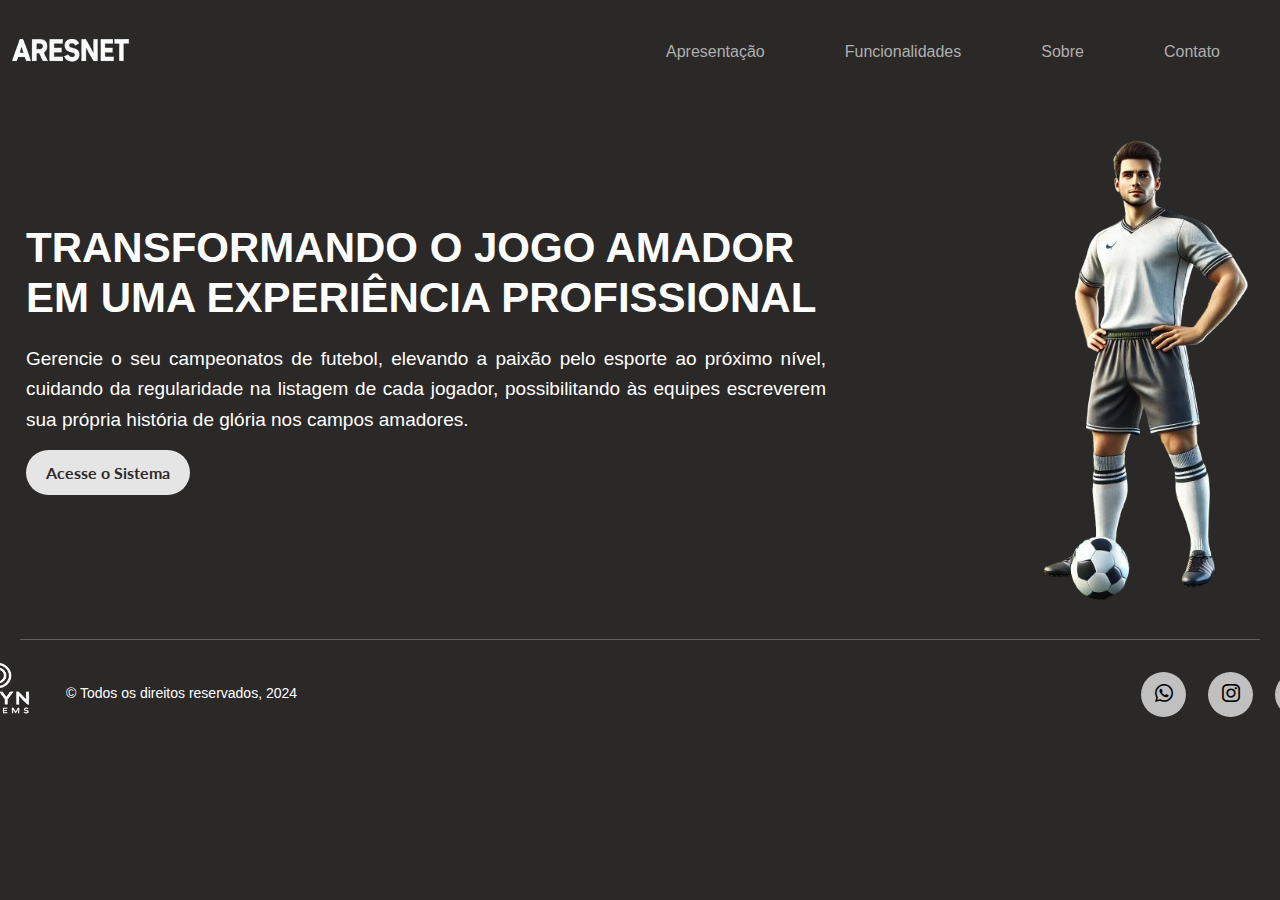
==== index.html @ a66fe666 "Site AresNet - primeira versão" ====
<!DOCTYPE html>
<html lang="pt-BR">
<head>
    <meta charset="UTF-8">
    <meta name="viewport" content="width=device-width, initial-scale=1.0">
    <title>AresNet</title>
    <link rel="stylesheet" href="https://cdn.jsdelivr.net/npm/bootstrap-icons@1.10.5/font/bootstrap-icons.css">
    <link rel="icon" href="/assets/images/logo-site.png" type="image/x-icon" />
    <link id="dynamic-css" rel="stylesheet" href="style.css">
    <script src="main.js" defer></script>
</head>
<body>
    <header>
        <nav class="navbar">
            <div class="logo">
                <img src="/assets/images/logo-um.png" alt="Logo" class="logo-img">
            </div>
            <ul class="nav-links">
                <li><a href="#" id="apresentacao-link">Apresentação</a></li>
                <li><a href="#" id="funcionalidades-link">Funcionalidades</a></li>
                <li><a href="#" id="sobre-link">Sobre</a></li>
                <li><a href="#" id="contato-link">Contato</a></li>
            </ul>
        </nav>
    </header>

    <main id="main-content">

    </main>

    <footer>
        <hr class="footer-line">
        <div class="footer-content">
            <div class="footer-info">
                <img src="/assets/images/odyn-dois.png" alt="Logo" class="odyn-img">
                <p>© Todos os direitos reservados, 2024</p>
            </div>
            <div class="social-icons">
                <a href="https://wa.me/5555999379782" class="icon whatsapp" target="_blank">
                    <i class="bi bi-whatsapp"></i>
                </a>
                <a href="https://instagram.com/bidnoroeste" class="icon instagram" target="_blank">
                    <i class="bi bi-instagram"></i>
                </a>
                <a href="mailto:odynsystems@gmail.com" class="icon email">
                    <i class="bi bi-envelope-at"></i>
                </a>
            </div>
        </div>
    </footer>
</body>
</html>
---- style.css ----
* {
    margin: 0;
    padding: 0;
    box-sizing: border-box;
}

body {
    font-family: Arial, sans-serif;
    overflow: hidden;
}

header {
    background-color: #2b2828;
    padding: 20px 0;
}

.navbar {
    display: flex;
    align-items: center;
    justify-content: space-between;
    max-width: 1200px;
    margin: 0 auto;
    padding: 0 20px;
}

.logo-img {
    height: 30px;
    margin-left: -50px;
    margin-top: 15px;
    transition: transform 0.2s;
}

.logo-img:hover {
    transform: scale(1.1);
}

.nav-links {
    list-style: none;
    display: flex;
}

.nav-links li {
    margin-left: 80px;
    margin-top: 15px;
}

.nav-links a {
    text-decoration: none;
    font-size: 16px;
    color: #afafaf;
    transition: color 0.3s;
}

.nav-links a:hover {
    color: #ffffff;
}

footer {
    background-color: #2b2828;
    padding: 20px;
    color: white;
    text-align: center;
    position: relative;
}

.footer-content {
    display: flex;
    align-items: center;
    justify-content: space-between;
    max-width: 1200px;
    margin: 0 auto;
    padding: 0 20px;
    margin-bottom: -20px;
}

.footer-info {
    display: flex;
    align-items: center; 
}

.footer-content p {
    font-size: 14px;
    margin: 0; 
    white-space: nowrap; 
    margin-left: 20px; 
    margin-top: -8px;
    margin-bottom: -5px;
}

.footer-content img {
    width: 91px;
    height: 80px;
    margin-top: -2px;
    margin-left: -105px;
    transition: transform 0.2s;
}

.odyn-img:hover {
    transform: scale(1.09);
}

.footer-line {
    width: 100%;
    height: 1px;
    background-color: #616161;
    border: none;
    margin: 10px 0;
    margin-bottom: 15px;
}

.social-icons {
    display: flex;
    gap: 22px;
    margin-top: -15px;
    justify-content: flex-end; 
    width: 100%;
    margin-right: -100px;
    margin-top: 1px;
}

.icon {
    display: flex;
    align-items: center;
    justify-content: center;
    width: 45px;
    height: 45px;
    background-color: #c0c0c0;
    border-radius: 50%;
    text-decoration: none;
    color: black;
}

.icon:hover {
    opacity: 0.85;
}

i {
    font-size: 18px;
    align-items: center;
    transition: transform 0.2s;
}

i:hover {
    transform: scale(1.15);
}

/* Animação de deslizar para o lado */
@keyframes slideInRight {
    from {
        transform: translateX(100%);
        opacity: 0;
    }
    to {
        transform: translateX(0);
        opacity: 1;
    }
}

@keyframes slideOutLeft {
    from {
        transform: translateX(0);
        opacity: 1;
    }
    to {
        transform: translateX(-100%);
        opacity: 0;
    }
}

.slide-in-right {
    animation: slideInRight 0.5s forwards;
}

.slide-out-left {
    animation: slideOutLeft 0.5s forwards;
}
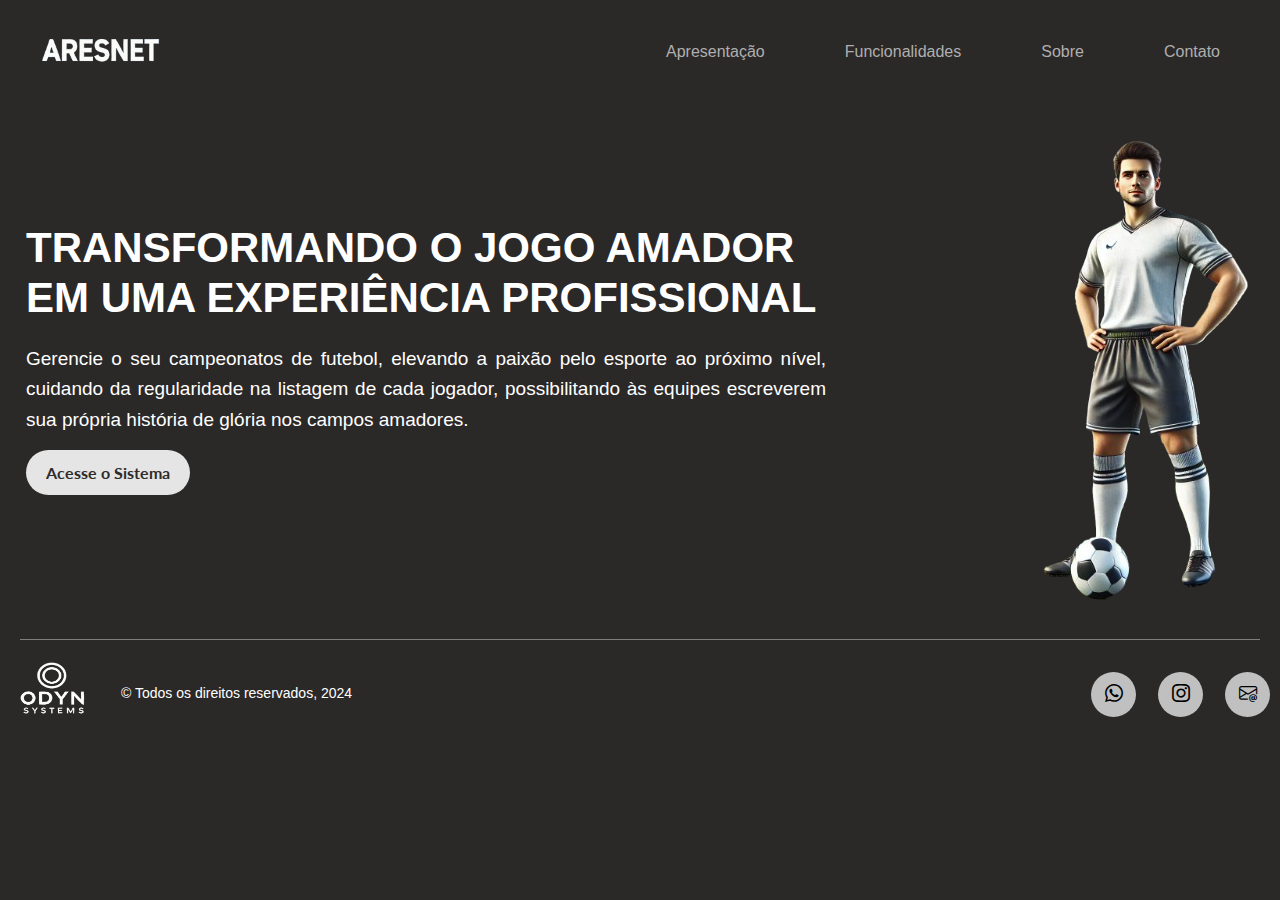
==== commit eab33602: "responsividade" ====
--- a/index.html
+++ b/index.html
@@ -22,6 +22,23 @@
                 <li><a href="#" id="contato-link">Contato</a></li>
             </ul>
         </nav>
+        
+        <div class="btn-abrir-menu">
+            <i class="bi bi-list"></i>
+        </div>
+
+        <div class="menu-mobile">
+            <div class="btn-fechar">
+                <i class="bi bi-x-lg"></i>
+            </div>
+            <ul class="nav-links-two">
+                <li class="acesse-sistema"><a href="/pages/manutencao/manutencao.html">Acesse o Sistema</a></li>
+                <li><a href="#" id="apresentacao-link">Apresentação</a></li>
+                <li><a href="#" id="funcionalidades-link">Funcionalidades</a></li>
+                <li><a href="#" id="sobre-link">Sobre</a></li>
+                <li><a href="#" id="contato-link">Contato</a></li>
+            </ul>
+        </div>
     </header>
 
     <main id="main-content">
--- a/style.css
+++ b/style.css
@@ -39,19 +39,19 @@
     display: flex;
 }
 
-.nav-links li {
+.nav-links li, .nav-links-two li {
     margin-left: 80px;
     margin-top: 15px;
 }
 
-.nav-links a {
+.nav-links a, .nav-links-two a {
     text-decoration: none;
     font-size: 16px;
     color: #afafaf;
     transition: color 0.3s;
 }
 
-.nav-links a:hover {
+.nav-links a:hover, .nav-links-two a:hover {
     color: #ffffff;
 }
 
@@ -102,7 +102,7 @@
 .footer-line {
     width: 100%;
     height: 1px;
-    background-color: #616161;
+    background-color: #7f7e7e;
     border: none;
     margin: 10px 0;
     margin-bottom: 15px;
@@ -174,3 +174,135 @@
 .slide-out-left {
     animation: slideOutLeft 0.5s forwards;
 }
+
+/* menu-mobile */
+.menu-mobile {
+    display: none;
+    background-color: #3c3c3c;
+    height: 100vh;
+    position: fixed;
+    top: 0;
+    right: 0;
+    z-index: 9999;
+    width: 60%;
+}
+
+.menu-mobile.slide-in-right {
+    animation: slideInRight 0.5s forwards;
+}
+
+.menu-mobile.slide-out-left {
+    animation: slideOutLeft 0.5s forwards;
+}
+
+.menu-mobile .btn-fechar {
+    padding: 8px 4%;
+    margin-bottom: -25px;
+}
+
+.menu-mobile .btn-fechar i {
+    font-size: 30px;
+}
+
+.nav-links-two {
+    list-style: none;
+}
+
+.menu-mobile .nav-links-two li {
+    text-align: right;
+    padding: 12px 4%;
+}
+
+.menu-mobile .nav-links-two li:hover {
+    background-color: #5b5b5b;
+}
+
+.btn-abrir-menu {
+    position: fixed;
+    top: 20px; 
+    right: 20px; 
+    cursor: pointer;
+    display: none;
+    z-index: 9999;
+}
+
+.btn-abrir-menu i {
+    font-size: 40px;
+}
+
+.acesse-sistema {
+    background-color: #4d4d4d
+}
+
+@media screen and (max-width: 1365px) {
+    .logo-img {
+        margin-left: -20px;
+    }
+
+    .footer-content img {
+        margin-left: -50px;
+    }
+
+    .social-icons {
+        margin-right: -50px;
+    }
+}
+
+@media screen and (max-width: 1265px) {
+    .logo-img {
+        margin-left: 0px;
+    }
+
+    .footer-content img {
+        margin-left: 0px;
+    }
+
+    .social-icons {
+        margin-right: 0px;
+    }
+
+    .footer-content p {
+        margin-left: 2px;
+    }
+
+    body {
+        overflow: auto;
+    }
+}
+
+@media screen and (max-width: 900px) {
+    .nav-links{
+        display: none;
+    }
+
+    .footer-content p {
+        margin-left: 2px;
+    }
+
+    .icon {
+        width: 40px;
+        height: 40px;
+    }
+
+    .social-icons {
+        gap: 9px;
+    }
+
+    .menu-mobile {
+        display: block;
+    }
+
+    .btn-abrir-menu i {
+        display: block;
+    }
+
+    .btn-abrir-menu {
+        display: block;
+    }
+}
+
+@media screen and (max-width: 600px) {
+    .footer-content p {
+        font-size: 10px;
+    }   
+}